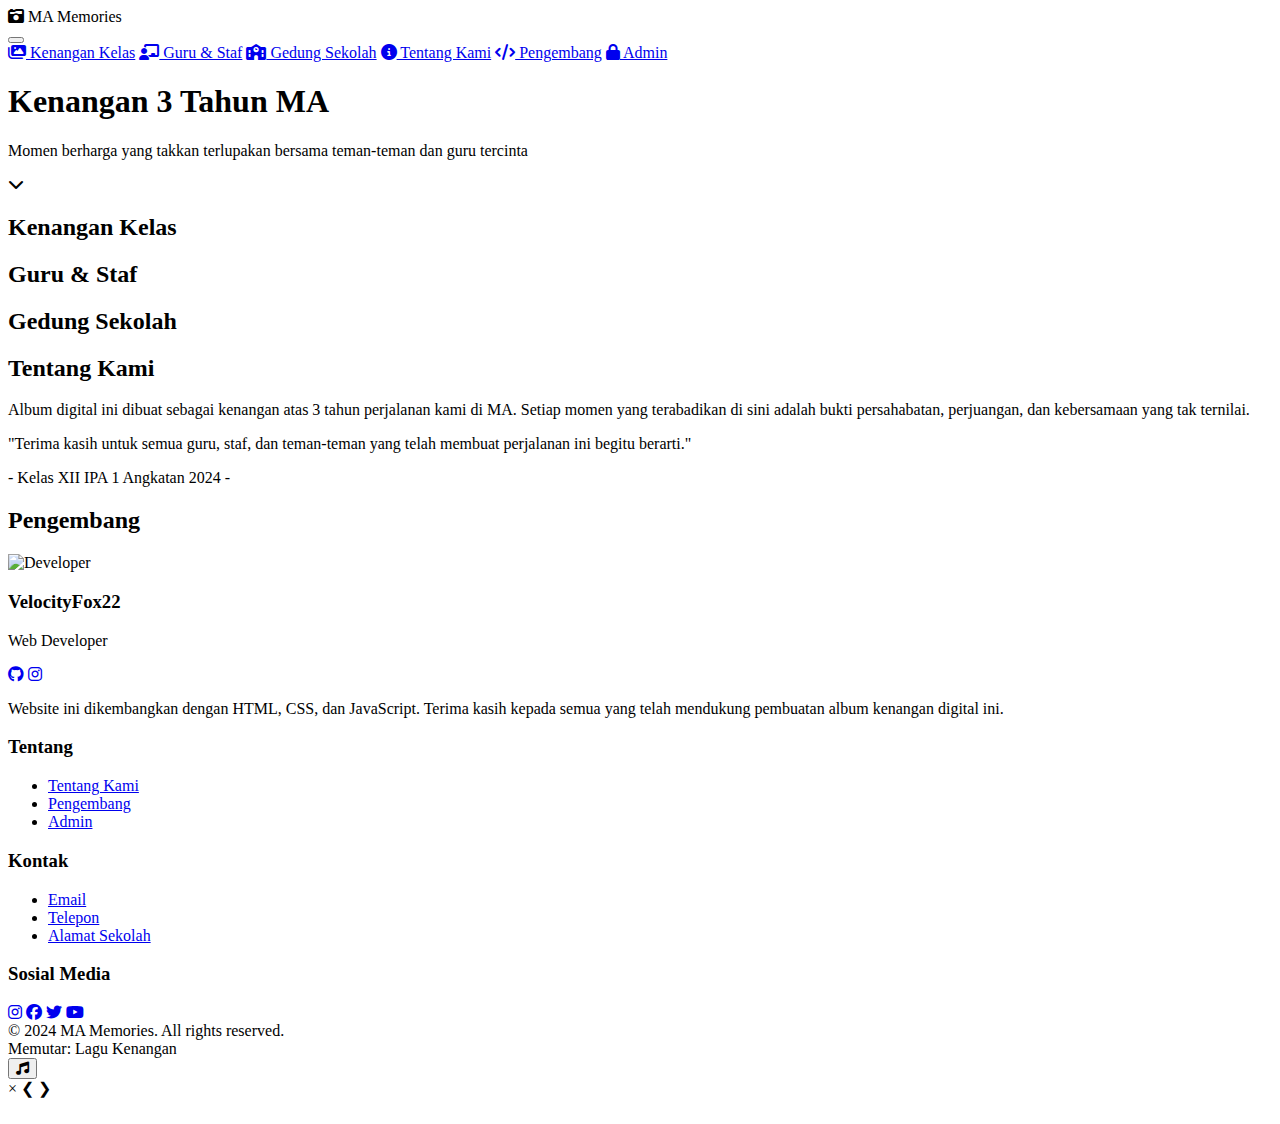
==== index.html @ eeffe9d9 "Create index.html" ====
<!DOCTYPE html>
<html lang="id">
<head>
    <meta charset="UTF-8">
    <meta name="viewport" content="width=device-width, initial-scale=1.0">
    <title>Kenangan MA 2024 | Album Digital</title>
    <link rel="stylesheet" href="css/style.css">
    <link rel="stylesheet" href="https://cdnjs.cloudflare.com/ajax/libs/font-awesome/6.4.0/css/all.min.css">
    <link href="https://fonts.googleapis.com/css2?family=Inter:wght@300;400;500;600;700&family=Noto+Serif+SC:wght@400;500;600&display=swap" rel="stylesheet">
</head>
<body>
    <!-- Navigation -->
    <nav class="navbar">
        <div class="logo">
            <i class="fas fa-camera-retro"></i>
            <span>MA Memories</span>
        </div>
        <button class="menu-btn" id="menuBtn">
            <span></span>
            <span></span>
            <span></span>
        </button>
    </nav>
    
    <div class="menu-overlay" id="menuOverlay">
        <div class="menu-links">
            <a href="#memories"><i class="fas fa-images"></i> Kenangan Kelas</a>
            <a href="#teachers"><i class="fas fa-chalkboard-teacher"></i> Guru & Staf</a>
            <a href="#building"><i class="fas fa-school"></i> Gedung Sekolah</a>
            <a href="#about"><i class="fas fa-info-circle"></i> Tentang Kami</a>
            <a href="#credits"><i class="fas fa-code"></i> Pengembang</a>
            <a href="admin.html" class="admin-link"><i class="fas fa-lock"></i> Admin</a>
        </div>
    </div>
    
    <!-- Main Content -->
    <main>
        <section class="hero">
            <h1>Kenangan 3 Tahun MA</h1>
            <p>Momen berharga yang takkan terlupakan bersama teman-teman dan guru tercinta</p>
            <div class="scroll-down">
                <i class="fas fa-chevron-down"></i>
            </div>
        </section>
        
        <!-- Memories Section -->
        <section class="section" id="memories">
            <div class="section-title">
                <h2>Kenangan Kelas</h2>
            </div>
            <div class="gallery" id="memoriesGallery">
                <!-- Images will be loaded from JavaScript -->
            </div>
        </section>
        
        <!-- Teachers Section -->
        <section class="section" id="teachers">
            <div class="section-title">
                <h2>Guru & Staf</h2>
            </div>
            <div class="teachers-grid" id="teachersGrid">
                <!-- Teachers will be loaded from JavaScript -->
            </div>
        </section>
        
        <!-- School Building Section -->
        <section class="building-section" id="building">
            <div class="section-title">
                <h2>Gedung Sekolah</h2>
            </div>
            <div class="building-gallery" id="buildingGallery">
                <!-- Buildings will be loaded from JavaScript -->
            </div>
        </section>
        
        <!-- About Section -->
        <section class="section" id="about">
            <div class="section-title">
                <h2>Tentang Kami</h2>
            </div>
            <div class="about-content">
                <p>Album digital ini dibuat sebagai kenangan atas 3 tahun perjalanan kami di MA. Setiap momen yang terabadikan di sini adalah bukti persahabatan, perjuangan, dan kebersamaan yang tak ternilai.</p>
                <p class="quote">"Terima kasih untuk semua guru, staf, dan teman-teman yang telah membuat perjalanan ini begitu berarti."</p>
                <p class="signature">- Kelas XII IPA 1 Angkatan 2024 -</p>
            </div>
        </section>
        
        <!-- Credits Section -->
        <section class="section" id="credits">
            <div class="section-title">
                <h2>Pengembang</h2>
            </div>
            <div class="credits-content">
                <div class="developer-card">
                    <img src="https://via.placeholder.com/150" alt="Developer" class="developer-img">
                    <h3>VelocityFox22</h3>
                    <p>Web Developer</p>
                    <div class="developer-links">
                        <a href="https://github.com/VelocityFox22" target="_blank"><i class="fab fa-github"></i></a>
                        <a href="#" target="_blank"><i class="fab fa-instagram"></i></a>
                    </div>
                </div>
                <p class="credits-text">Website ini dikembangkan dengan HTML, CSS, dan JavaScript. Terima kasih kepada semua yang telah mendukung pembuatan album kenangan digital ini.</p>
            </div>
        </section>
    </main>
    
    <!-- Footer -->
    <footer>
        <div class="footer-content">
            <div class="footer-column">
                <h3>Tentang</h3>
                <ul class="footer-links">
                    <li><a href="#about">Tentang Kami</a></li>
                    <li><a href="#credits">Pengembang</a></li>
                    <li><a href="admin.html">Admin</a></li>
                </ul>
            </div>
            <div class="footer-column">
                <h3>Kontak</h3>
                <ul class="footer-links">
                    <li><a href="mailto:contact@mamemories.com">Email</a></li>
                    <li><a href="tel:+628123456789">Telepon</a></li>
                    <li><a href="#">Alamat Sekolah</a></li>
                </ul>
            </div>
            <div class="footer-column">
                <h3>Sosial Media</h3>
                <div class="social-links">
                    <a href="#"><i class="fab fa-instagram"></i></a>
                    <a href="#"><i class="fab fa-facebook"></i></a>
                    <a href="#"><i class="fab fa-twitter"></i></a>
                    <a href="#"><i class="fab fa-youtube"></i></a>
                </div>
            </div>
        </div>
        <div class="copyright">
            &copy; 2024 MA Memories. All rights reserved.
        </div>
    </footer>
    
    <!-- Music Player -->
    <div class="music-player" id="musicPlayer">
        <audio id="bgMusic" loop>
            <source src="https://www.soundhelix.com/examples/mp3/SoundHelix-Song-1.mp3" type="audio/mpeg">
        </audio>
        <div class="music-info" id="musicInfo">Memutar: Lagu Kenangan</div>
        <button class="music-btn" id="musicBtn">
            <i class="fas fa-music"></i>
        </button>
    </div>
    
    <!-- Lightbox -->
    <div class="lightbox" id="lightbox">
        <span class="close-btn" onclick="closeLightbox()">&times;</span>
        <span class="nav-btn prev-btn" onclick="changeImage(-1)">&#10094;</span>
        <span class="nav-btn next-btn" onclick="changeImage(1)">&#10095;</span>
        <div class="lightbox-content">
            <img id="lightbox-image" src="" alt="">
            <div class="lightbox-caption" id="lightbox-caption"></div>
        </div>
    </div>
    
    <script src="js/main.js"></script>
</body>
          </html>
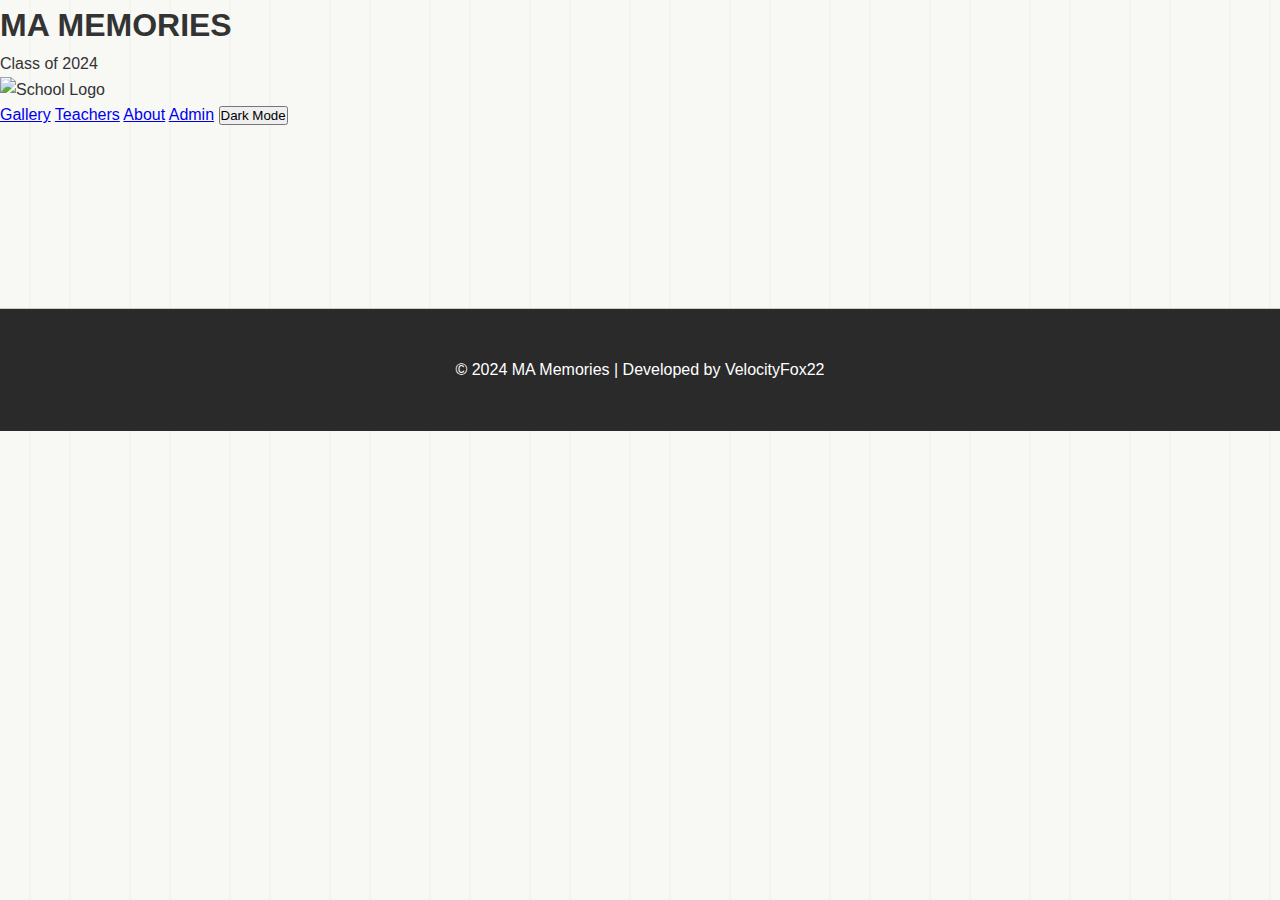
==== commit 60eb5222: "Update index.html" ====
--- a/index.html
+++ b/index.html
@@ -3,164 +3,41 @@
 <head>
     <meta charset="UTF-8">
     <meta name="viewport" content="width=device-width, initial-scale=1.0">
-    <title>Kenangan MA 2024 | Album Digital</title>
+    <title>MA Memories | 2024</title>
+    <link rel="stylesheet" href="css/vintage.css">
     <link rel="stylesheet" href="css/style.css">
-    <link rel="stylesheet" href="https://cdnjs.cloudflare.com/ajax/libs/font-awesome/6.4.0/css/all.min.css">
-    <link href="https://fonts.googleapis.com/css2?family=Inter:wght@300;400;500;600;700&family=Noto+Serif+SC:wght@400;500;600&display=swap" rel="stylesheet">
+    <link href="https://fonts.googleapis.com/css2?family=Playfair+Display:wght@400;700&family=Roboto:wght@300;400&display=swap" rel="stylesheet">
 </head>
-<body>
-    <!-- Navigation -->
-    <nav class="navbar">
-        <div class="logo">
-            <i class="fas fa-camera-retro"></i>
-            <span>MA Memories</span>
+<body class="vintage-theme">
+    <div class="old-paper-overlay"></div>
+    
+    <header class="vintage-header">
+        <div class="header-content">
+            <h1>MA MEMORIES</h1>
+            <p>Class of 2024</p>
         </div>
-        <button class="menu-btn" id="menuBtn">
-            <span></span>
-            <span></span>
-            <span></span>
-        </button>
+        <div class="vintage-logo">
+            <img src="assets/school-logo.png" alt="School Logo">
+        </div>
+    </header>
+
+    <nav class="vintage-nav">
+        <a href="#gallery">Gallery</a>
+        <a href="#teachers">Teachers</a>
+        <a href="#about">About</a>
+        <a href="admin.html" class="admin-btn">Admin</a>
+        <button id="themeToggle">Dark Mode</button>
     </nav>
-    
-    <div class="menu-overlay" id="menuOverlay">
-        <div class="menu-links">
-            <a href="#memories"><i class="fas fa-images"></i> Kenangan Kelas</a>
-            <a href="#teachers"><i class="fas fa-chalkboard-teacher"></i> Guru & Staf</a>
-            <a href="#building"><i class="fas fa-school"></i> Gedung Sekolah</a>
-            <a href="#about"><i class="fas fa-info-circle"></i> Tentang Kami</a>
-            <a href="#credits"><i class="fas fa-code"></i> Pengembang</a>
-            <a href="admin.html" class="admin-link"><i class="fas fa-lock"></i> Admin</a>
-        </div>
-    </div>
-    
-    <!-- Main Content -->
+
     <main>
-        <section class="hero">
-            <h1>Kenangan 3 Tahun MA</h1>
-            <p>Momen berharga yang takkan terlupakan bersama teman-teman dan guru tercinta</p>
-            <div class="scroll-down">
-                <i class="fas fa-chevron-down"></i>
-            </div>
-        </section>
-        
-        <!-- Memories Section -->
-        <section class="section" id="memories">
-            <div class="section-title">
-                <h2>Kenangan Kelas</h2>
-            </div>
-            <div class="gallery" id="memoriesGallery">
-                <!-- Images will be loaded from JavaScript -->
-            </div>
-        </section>
-        
-        <!-- Teachers Section -->
-        <section class="section" id="teachers">
-            <div class="section-title">
-                <h2>Guru & Staf</h2>
-            </div>
-            <div class="teachers-grid" id="teachersGrid">
-                <!-- Teachers will be loaded from JavaScript -->
-            </div>
-        </section>
-        
-        <!-- School Building Section -->
-        <section class="building-section" id="building">
-            <div class="section-title">
-                <h2>Gedung Sekolah</h2>
-            </div>
-            <div class="building-gallery" id="buildingGallery">
-                <!-- Buildings will be loaded from JavaScript -->
-            </div>
-        </section>
-        
-        <!-- About Section -->
-        <section class="section" id="about">
-            <div class="section-title">
-                <h2>Tentang Kami</h2>
-            </div>
-            <div class="about-content">
-                <p>Album digital ini dibuat sebagai kenangan atas 3 tahun perjalanan kami di MA. Setiap momen yang terabadikan di sini adalah bukti persahabatan, perjuangan, dan kebersamaan yang tak ternilai.</p>
-                <p class="quote">"Terima kasih untuk semua guru, staf, dan teman-teman yang telah membuat perjalanan ini begitu berarti."</p>
-                <p class="signature">- Kelas XII IPA 1 Angkatan 2024 -</p>
-            </div>
-        </section>
-        
-        <!-- Credits Section -->
-        <section class="section" id="credits">
-            <div class="section-title">
-                <h2>Pengembang</h2>
-            </div>
-            <div class="credits-content">
-                <div class="developer-card">
-                    <img src="https://via.placeholder.com/150" alt="Developer" class="developer-img">
-                    <h3>VelocityFox22</h3>
-                    <p>Web Developer</p>
-                    <div class="developer-links">
-                        <a href="https://github.com/VelocityFox22" target="_blank"><i class="fab fa-github"></i></a>
-                        <a href="#" target="_blank"><i class="fab fa-instagram"></i></a>
-                    </div>
-                </div>
-                <p class="credits-text">Website ini dikembangkan dengan HTML, CSS, dan JavaScript. Terima kasih kepada semua yang telah mendukung pembuatan album kenangan digital ini.</p>
-            </div>
-        </section>
+        <!-- Konten akan diisi via JS -->
     </main>
-    
-    <!-- Footer -->
-    <footer>
-        <div class="footer-content">
-            <div class="footer-column">
-                <h3>Tentang</h3>
-                <ul class="footer-links">
-                    <li><a href="#about">Tentang Kami</a></li>
-                    <li><a href="#credits">Pengembang</a></li>
-                    <li><a href="admin.html">Admin</a></li>
-                </ul>
-            </div>
-            <div class="footer-column">
-                <h3>Kontak</h3>
-                <ul class="footer-links">
-                    <li><a href="mailto:contact@mamemories.com">Email</a></li>
-                    <li><a href="tel:+628123456789">Telepon</a></li>
-                    <li><a href="#">Alamat Sekolah</a></li>
-                </ul>
-            </div>
-            <div class="footer-column">
-                <h3>Sosial Media</h3>
-                <div class="social-links">
-                    <a href="#"><i class="fab fa-instagram"></i></a>
-                    <a href="#"><i class="fab fa-facebook"></i></a>
-                    <a href="#"><i class="fab fa-twitter"></i></a>
-                    <a href="#"><i class="fab fa-youtube"></i></a>
-                </div>
-            </div>
-        </div>
-        <div class="copyright">
-            &copy; 2024 MA Memories. All rights reserved.
-        </div>
+
+    <footer class="vintage-footer">
+        <p>© 2024 MA Memories | Developed by VelocityFox22</p>
     </footer>
-    
-    <!-- Music Player -->
-    <div class="music-player" id="musicPlayer">
-        <audio id="bgMusic" loop>
-            <source src="https://www.soundhelix.com/examples/mp3/SoundHelix-Song-1.mp3" type="audio/mpeg">
-        </audio>
-        <div class="music-info" id="musicInfo">Memutar: Lagu Kenangan</div>
-        <button class="music-btn" id="musicBtn">
-            <i class="fas fa-music"></i>
-        </button>
-    </div>
-    
-    <!-- Lightbox -->
-    <div class="lightbox" id="lightbox">
-        <span class="close-btn" onclick="closeLightbox()">&times;</span>
-        <span class="nav-btn prev-btn" onclick="changeImage(-1)">&#10094;</span>
-        <span class="nav-btn next-btn" onclick="changeImage(1)">&#10095;</span>
-        <div class="lightbox-content">
-            <img id="lightbox-image" src="" alt="">
-            <div class="lightbox-caption" id="lightbox-caption"></div>
-        </div>
-    </div>
-    
+
+    <script src="js/vintage.js"></script>
     <script src="js/main.js"></script>
 </body>
-          </html>
+</html>--- a/css/style.css
+++ b/css/style.css
@@ -0,0 +1,1043 @@
+:root {
+    --primary: #4a6b3a;
+    --secondary: #3a5230;
+    --accent: #6b8e23;
+    --light: #f8f8f5;
+    --dark: #2a2a2a;
+    --text: #333;
+    --text-light: #666;
+    --bg-transparent: rgba(255, 255, 255, 0.9);
+    --bamboo-light: #e8e8d8;
+    --bamboo-dark: #d0d0b8;
+}
+
+* {
+    margin: 0;
+    padding: 0;
+    box-sizing: border-box;
+    font-family: 'Inter', -apple-system, BlinkMacSystemFont, sans-serif;
+}
+
+body {
+    background-color: var(--light);
+    color: var(--text);
+    line-height: 1.6;
+    overflow-x: hidden;
+    scroll-behavior: smooth;
+    background-image: url('data:image/svg+xml;utf8,<svg width="100" height="100" viewBox="0 0 100 100" xmlns="http://www.w3.org/2000/svg"><path d="M30,0 L30,100 M70,0 L70,100" stroke="%23d0d0b8" stroke-width="1" opacity="0.2"/></svg>');
+    background-size: 100px 100px;
+}
+
+/* Navigation */
+.navbar {
+    position: fixed;
+    top: 0;
+    left: 0;
+    right: 0;
+    background: var(--bg-transparent);
+    backdrop-filter: blur(10px);
+    -webkit-backdrop-filter: blur(10px);
+    padding: 1rem 2rem;
+    display: flex;
+    justify-content: space-between;
+    align-items: center;
+    z-index: 1000;
+    box-shadow: 0 2px 15px rgba(0,0,0,0.1);
+    border-bottom: 1px solid var(--bamboo-dark);
+}
+
+.logo {
+    font-weight: 700;
+    font-size: 1.5rem;
+    color: var(--primary);
+    display: flex;
+    align-items: center;
+    gap: 0.5rem;
+}
+
+.logo i {
+    font-size: 1.8rem;
+}
+
+.menu-btn {
+    background: none;
+    border: none;
+    font-size: 1.5rem;
+    color: var(--text);
+    cursor: pointer;
+    display: flex;
+    flex-direction: column;
+    gap: 0.3rem;
+    padding: 0.5rem;
+}
+
+.menu-btn span {
+    display: block;
+    width: 25px;
+    height: 2px;
+    background-color: var(--text);
+    transition: all 0.3s ease;
+}
+
+.menu-btn.active span:nth-child(1) {
+    transform: rotate(45deg) translate(5px, 5px);
+}
+
+.menu-btn.active span:nth-child(2) {
+    opacity: 0;
+}
+
+.menu-btn.active span:nth-child(3) {
+    transform: rotate(-45deg) translate(5px, -5px);
+}
+
+.menu-overlay {
+    position: fixed;
+    top: 0;
+    left: 0;
+    right: 0;
+    bottom: 0;
+    background: rgba(0,0,0,0.8);
+    backdrop-filter: blur(5px);
+    z-index: 999;
+    display: flex;
+    flex-direction: column;
+    justify-content: center;
+    align-items: center;
+    opacity: 0;
+    pointer-events: none;
+    transition: opacity 0.3s ease;
+}
+
+.menu-overlay.active {
+    opacity: 1;
+    pointer-events: all;
+}
+
+.menu-links {
+    display: flex;
+    flex-direction: column;
+    gap: 2rem;
+    text-align: center;
+}
+
+.menu-links a {
+    color: white;
+    font-size: 1.8rem;
+    font-weight: 500;
+    text-decoration: none;
+    transition: color 0.3s ease;
+    padding: 0.5rem 2rem;
+    border-radius: 50px;
+    transition: all 0.3s ease;
+}
+
+.menu-links a:hover {
+    color: var(--primary);
+    background: rgba(255,255,255,0.1);
+}
+
+.menu-links a i {
+    margin-right: 1rem;
+}
+
+.admin-link {
+    color: #ff9800 !important;
+    font-weight: 600 !important;
+}
+
+/* Main Content */
+main {
+    margin-top: 80px;
+    padding-bottom: 100px;
+}
+
+.hero {
+    height: 60vh;
+    display: flex;
+    flex-direction: column;
+    justify-content: center;
+    align-items: center;
+    text-align: center;
+    padding: 0 2rem;
+    background: linear-gradient(135deg, var(--primary), var(--secondary));
+    color: white;
+    position: relative;
+    overflow: hidden;
+    border-bottom: 1px solid var(--bamboo-dark);
+}
+
+.hero::before {
+    content: "";
+    position: absolute;
+    top: 0;
+    left: 0;
+    right: 0;
+    bottom: 0;
+    background: url('https://images.unsplash.com/photo-1588072432836-e10032774350?ixlib=rb-1.2.1&auto=format&fit=crop&w=1350&q=80') center/cover;
+    opacity: 0.2;
+}
+
+.hero h1 {
+    font-size: 3rem;
+    margin-bottom: 1.5rem;
+    position: relative;
+    z-index: 1;
+    font-family: 'Noto Serif SC', serif;
+    text-shadow: 2px 2px 4px rgba(0,0,0,0.3);
+}
+
+.hero p {
+    font-size: 1.2rem;
+    max-width: 800px;
+    margin: 0 auto 2rem;
+    position: relative;
+    z-index: 1;
+    opacity: 0.9;
+}
+
+.scroll-down {
+    position: absolute;
+    bottom: 30px;
+    left: 50%;
+    transform: translateX(-50%);
+    color: white;
+    font-size: 2rem;
+    animation: bounce 2s infinite;
+    z-index: 1;
+}
+
+@keyframes bounce {
+    0%, 20%, 50%, 80%, 100% { transform: translateY(0) translateX(-50%); }
+    40% { transform: translateY(-20px) translateX(-50%); }
+    60% { transform: translateY(-10px) translateX(-50%); }
+}
+
+/* Sections */
+.section {
+    padding: 5rem 2rem;
+    max-width: 1200px;
+    margin: 0 auto;
+}
+
+.section-title {
+    text-align: center;
+    margin-bottom: 3rem;
+    position: relative;
+}
+
+.section-title h2 {
+    font-size: 2.5rem;
+    color: var(--primary);
+    display: inline-block;
+    font-family: 'Noto Serif SC', serif;
+}
+
+.section-title h2::after {
+    content: "";
+    display: block;
+    width: 80px;
+    height: 4px;
+    background: var(--accent);
+    margin: 1rem auto 0;
+    border-radius: 2px;
+}
+
+/* Gallery */
+.gallery {
+    display: grid;
+    grid-template-columns: repeat(auto-fill, minmax(300px, 1fr));
+    gap: 25px;
+    margin-bottom: 3rem;
+}
+
+.gallery-item {
+    position: relative;
+    overflow: hidden;
+    border-radius: 15px;
+    box-shadow: 0 10px 20px rgba(0,0,0,0.1);
+    transition: all 0.3s ease;
+    aspect-ratio: 1/1;
+    border: 1px solid var(--bamboo-dark);
+}
+
+.gallery-item:hover {
+    transform: translateY(-5px);
+    box-shadow: 0 15px 30px rgba(0,0,0,0.2);
+}
+
+.gallery-item img {
+    width: 100%;
+    height: 100%;
+    object-fit: cover;
+    transition: transform 0.5s ease;
+}
+
+.gallery-item:hover img {
+    transform: scale(1.05);
+}
+
+.gallery-item .caption {
+    position: absolute;
+    bottom: 0;
+    left: 0;
+    right: 0;
+    background: linear-gradient(to top, rgba(0,0,0,0.8), transparent);
+    color: white;
+    padding: 1.5rem;
+    transform: translateY(100%);
+    transition: transform 0.3s ease-out;
+}
+
+.gallery-item:hover .caption {
+    transform: translateY(0);
+}
+
+/* Teachers Section */
+.teachers-grid {
+    display: grid;
+    grid-template-columns: repeat(auto-fill, minmax(250px, 1fr));
+    gap: 30px;
+}
+
+.teacher-card {
+    background: white;
+    border-radius: 15px;
+    overflow: hidden;
+    box-shadow: 0 5px 15px rgba(0,0,0,0.1);
+    transition: all 0.3s ease;
+    text-align: center;
+    border: 1px solid var(--bamboo-dark);
+}
+
+.teacher-card:hover {
+    transform: translateY(-10px);
+    box-shadow: 0 15px 30px rgba(0,0,0,0.2);
+}
+
+.teacher-img {
+    height: 200px;
+    overflow: hidden;
+}
+
+.teacher-img img {
+    width: 100%;
+    height: 100%;
+    object-fit: cover;
+    transition: transform 0.5s ease;
+}
+
+.teacher-card:hover .teacher-img img {
+    transform: scale(1.1);
+}
+
+.teacher-info {
+    padding: 1.5rem;
+}
+
+.teacher-info h3 {
+    margin-bottom: 0.5rem;
+    color: var(--primary);
+}
+
+.teacher-info p {
+    color: var(--text-light);
+    font-size: 0.9rem;
+}
+
+/* School Building */
+.building-section {
+    background: linear-gradient(135deg, var(--primary), var(--secondary));
+    color: white;
+    padding: 5rem 2rem;
+    position: relative;
+    overflow: hidden;
+    border-top: 1px solid var(--bamboo-dark);
+    border-bottom: 1px solid var(--bamboo-dark);
+}
+
+.building-section::before {
+    content: "";
+    position: absolute;
+    top: 0;
+    left: 0;
+    right: 0;
+    bottom: 0;
+    background: url('https://images.unsplash.com/photo-1588072432836-e10032774350?ixlib=rb-1.2.1&auto=format&fit=crop&w=1350&q=80') center/cover;
+    opacity: 0.2;
+}
+
+.building-section .section-title h2 {
+    color: white;
+}
+
+.building-section .section-title h2::after {
+    background: white;
+}
+
+.building-gallery {
+    display: grid;
+    grid-template-columns: repeat(auto-fill, minmax(350px, 1fr));
+    gap: 30px;
+}
+
+.building-card {
+    background: rgba(255,255,255,0.1);
+    backdrop-filter: blur(10px);
+    -webkit-backdrop-filter: blur(10px);
+    border-radius: 15px;
+    overflow: hidden;
+    box-shadow: 0 10px 30px rgba(0,0,0,0.2);
+    transition: all 0.3s ease;
+    border: 1px solid rgba(255,255,255,0.2);
+}
+
+.building-card:hover {
+    transform: translateY(-5px);
+    box-shadow: 0 15px 40px rgba(0,0,0,0.3);
+}
+
+.building-img {
+    height: 250px;
+    overflow: hidden;
+}
+
+.building-img img {
+    width: 100%;
+    height: 100%;
+    object-fit: cover;
+    transition: transform 0.5s ease;
+}
+
+.building-card:hover .building-img img {
+    transform: scale(1.05);
+}
+
+.building-info {
+    padding: 1.5rem;
+}
+
+.building-info h3 {
+    margin-bottom: 0.5rem;
+}
+
+/* About Section */
+.about-content {
+    max-width: 800px;
+    margin: 0 auto;
+    text-align: center;
+}
+
+.about-content p {
+    margin-bottom: 2rem;
+    line-height: 1.8;
+}
+
+.quote {
+    font-style: italic;
+    color: var(--primary);
+    font-weight: 500;
+    font-size: 1.2rem;
+    margin: 2rem 0;
+    position: relative;
+}
+
+.quote::before, .quote::after {
+    content: '"';
+    font-size: 1.5rem;
+    color: var(--accent);
+}
+
+.signature {
+    margin-top: 3rem;
+    font-weight: 500;
+    font-style: italic;
+}
+
+/* Credits Section */
+.credits-content {
+    max-width: 800px;
+    margin: 0 auto;
+    text-align: center;
+}
+
+.developer-card {
+    background: white;
+    padding: 2rem;
+    border-radius: 15px;
+    box-shadow: 0 5px 15px rgba(0,0,0,0.1);
+    margin: 2rem auto;
+    max-width: 300px;
+    border: 1px solid var(--bamboo-dark);
+}
+
+.developer-img {
+    width: 150px;
+    height: 150px;
+    border-radius: 50%;
+    object-fit: cover;
+    margin: 0 auto 1rem;
+    display: block;
+    border: 5px solid var(--bamboo-light);
+}
+
+.developer-links {
+    display: flex;
+    justify-content: center;
+    gap: 1rem;
+    margin-top: 1rem;
+}
+
+.developer-links a {
+    color: var(--primary);
+    font-size: 1.5rem;
+    transition: color 0.3s ease;
+}
+
+.developer-links a:hover {
+    color: var(--accent);
+}
+
+.credits-text {
+    margin-top: 2rem;
+    line-height: 1.8;
+}
+
+/* Footer */
+footer {
+    background: var(--dark);
+    color: white;
+    padding: 3rem 2rem;
+    text-align: center;
+    border-top: 1px solid var(--bamboo-dark);
+}
+
+.footer-content {
+    max-width: 1200px;
+    margin: 0 auto;
+    display: grid;
+    grid-template-columns: repeat(auto-fit, minmax(250px, 1fr));
+    gap: 2rem;
+    text-align: left;
+}
+
+.footer-column h3 {
+    margin-bottom: 1.5rem;
+    color: var(--primary);
+    font-family: 'Noto Serif SC', serif;
+}
+
+.footer-links {
+    list-style: none;
+}
+
+.footer-links li {
+    margin-bottom: 0.8rem;
+}
+
+.footer-links a {
+    color: var(--text-light);
+    text-decoration: none;
+    transition: color 0.3s ease;
+}
+
+.footer-links a:hover {
+    color: white;
+}
+
+.social-links {
+    display: flex;
+    gap: 1rem;
+    margin-top: 1.5rem;
+}
+
+.social-links a {
+    color: white;
+    font-size: 1.5rem;
+    transition: color 0.3s ease;
+}
+
+.social-links a:hover {
+    color: var(--primary);
+}
+
+.copyright {
+    margin-top: 3rem;
+    padding-top: 2rem;
+    border-top: 1px solid rgba(255,255,255,0.1);
+    color: var(--text-light);
+    font-size: 0.9rem;
+}
+
+/* Music Player */
+.music-player {
+    position: fixed;
+    bottom: 30px;
+    right: 30px;
+    z-index: 1000;
+    display: flex;
+    align-items: center;
+    gap: 15px;
+}
+
+.music-btn {
+    width: 50px;
+    height: 50px;
+    border-radius: 50%;
+    background: var(--primary);
+    color: white;
+    display: flex;
+    justify-content: center;
+    align-items: center;
+    cursor: pointer;
+    box-shadow: 0 5px 15px rgba(74, 107, 58, 0.4);
+    transition: all 0.3s ease;
+    border: none;
+    outline: none;
+}
+
+.music-btn:hover {
+    transform: scale(1.1);
+    box-shadow: 0 8px 20px rgba(74, 107, 58, 0.6);
+}
+
+.music-btn i {
+    font-size: 1.2rem;
+}
+
+.music-info {
+    background: rgba(255,255,255,0.9);
+    backdrop-filter: blur(10px);
+    -webkit-backdrop-filter: blur(10px);
+    padding: 0.8rem 1.5rem;
+    border-radius: 50px;
+    font-size: 0.9rem;
+    font-weight: 500;
+    box-shadow: 0 5px 15px rgba(0,0,0,0.1);
+    opacity: 0;
+    transform: translateX(20px);
+    transition: all 0.3s ease;
+    white-space: nowrap;
+    pointer-events: none;
+    border: 1px solid var(--bamboo-dark);
+}
+
+.music-player.playing .music-info {
+    opacity: 1;
+    transform: translateX(0);
+}
+
+audio {
+    display: none;
+}
+
+/* Lightbox */
+.lightbox {
+    display: none;
+    position: fixed;
+    top: 0;
+    left: 0;
+    width: 100%;
+    height: 100%;
+    background-color: rgba(0,0,0,0.95);
+    z-index: 1000;
+    justify-content: center;
+    align-items: center;
+}
+
+.lightbox-content {
+    max-width: 90%;
+    max-height: 90%;
+    text-align: center;
+}
+
+.lightbox-content img {
+    max-width: 100%;
+    max-height: 80vh;
+    border-radius: 10px;
+    box-shadow: 0 0 30px rgba(0,0,0,0.5);
+}
+
+.lightbox-caption {
+    color: white;
+    text-align: center;
+    margin-top: 1.5rem;
+    font-size: 1.2rem;
+    max-width: 800px;
+    margin-left: auto;
+    margin-right: auto;
+}
+
+.close-btn {
+    position: absolute;
+    top: 30px;
+    right: 30px;
+    color: white;
+    font-size: 2.5rem;
+    cursor: pointer;
+    transition: all 0.3s ease;
+}
+
+.close-btn:hover {
+    color: var(--primary);
+    transform: rotate(90deg);
+}
+
+.nav-btn {
+    position: absolute;
+    top: 50%;
+    transform: translateY(-50%);
+    color: white;
+    font-size: 2.5rem;
+    cursor: pointer;
+    transition: all 0.3s ease;
+    background: rgba(255,255,255,0.2);
+    width: 60px;
+    height: 60px;
+    display: flex;
+    justify-content: center;
+    align-items: center;
+    border-radius: 50%;
+}
+
+.prev-btn {
+    left: 30px;
+}
+
+.next-btn {
+    right: 30px;
+}
+
+.nav-btn:hover {
+    background: rgba(255,255,255,0.3);
+    color: var(--primary);
+}
+
+/* Admin Styles */
+.admin-container {
+    min-height: 100vh;
+    display: flex;
+    justify-content: center;
+    align-items: center;
+    padding: 2rem;
+    background-color: var(--light);
+    background-image: url('data:image/svg+xml;utf8,<svg width="100" height="100" viewBox="0 0 100 100" xmlns="http://www.w3.org/2000/svg"><path d="M30,0 L30,100 M70,0 L70,100" stroke="%23d0d0b8" stroke-width="1" opacity="0.2"/></svg>');
+    background-size: 100px 100px;
+}
+
+.admin-login, .admin-panel {
+    background: var(--bg-transparent);
+    backdrop-filter: blur(10px);
+    -webkit-backdrop-filter: blur(10px);
+    padding: 3rem;
+    border-radius: 15px;
+    box-shadow: 0 10px 30px rgba(0,0,0,0.1);
+    width: 100%;
+    max-width: 600px;
+    border: 1px solid var(--bamboo-dark);
+}
+
+.admin-login h2, .admin-panel h2 {
+    text-align: center;
+    margin-bottom: 2rem;
+    color: var(--primary);
+    font-family: 'Noto Serif SC', serif;
+}
+
+.form-group {
+    margin-bottom: 1.5rem;
+}
+
+.form-group label {
+    display: block;
+    margin-bottom: 0.5rem;
+    font-weight: 500;
+    color: var(--text);
+}
+
+.form-group input, .form-group select, .form-group textarea {
+    width: 100%;
+    padding: 0.8rem 1rem;
+    border: 1px solid var(--bamboo-dark);
+    border-radius: 8px;
+    font-size: 1rem;
+    transition: all 0.3s ease;
+    background-color: rgba(255,255,255,0.8);
+}
+
+.form-group input:focus, .form-group select:focus, .form-group textarea:focus {
+    outline: none;
+    border-color: var(--primary);
+    box-shadow: 0 0 0 3px rgba(74, 107, 58, 0.2);
+}
+
+.btn-login, .btn-upload {
+    width: 100%;
+    padding: 1rem;
+    background-color: var(--primary);
+    color: white;
+    border: none;
+    border-radius: 8px;
+    font-size: 1rem;
+    font-weight: 600;
+    cursor: pointer;
+    transition: all 0.3s ease;
+}
+
+.btn-login:hover, .btn-upload:hover {
+    background-color: var(--secondary);
+    transform: translateY(-2px);
+}
+
+.admin-tabs {
+    display: flex;
+    margin-bottom: 2rem;
+    border-bottom: 1px solid var(--bamboo-dark);
+}
+
+.tab-btn {
+    padding: 0.8rem 1.5rem;
+    background: none;
+    border: none;
+    border-bottom: 3px solid transparent;
+    font-weight: 600;
+    color: var(--text-light);
+    cursor: pointer;
+    transition: all 0.3s ease;
+}
+
+.tab-btn.active {
+    color: var(--primary);
+    border-bottom-color: var(--primary);
+}
+
+.tab-content {
+    display: none;
+}
+
+.tab-content.active {
+    display: block;
+}
+
+.search-box {
+    display: flex;
+    margin-bottom: 1.5rem;
+}
+
+.search-box input {
+    flex: 1;
+    padding: 0.8rem 1rem;
+    border: 1px solid var(--bamboo-dark);
+    border-radius: 8px 0 0 8px;
+    font-size: 1rem;
+}
+
+.search-box button {
+    padding: 0 1.5rem;
+    background-color: var(--primary);
+    color: white;
+    border: none;
+    border-radius: 0 8px 8px 0;
+    cursor: pointer;
+    transition: all 0.3s ease;
+}
+
+.search-box button:hover {
+    background-color: var(--secondary);
+}
+
+.content-items {
+    display: grid;
+    grid-template-columns: repeat(auto-fill, minmax(200px, 1fr));
+    gap: 1.5rem;
+}
+
+.content-item {
+    background: white;
+    border-radius: 8px;
+    overflow: hidden;
+    box-shadow: 0 3px 10px rgba(0,0,0,0.1);
+    transition: all 0.3s ease;
+    border: 1px solid var(--bamboo-dark);
+}
+
+.content-item:hover {
+    transform: translateY(-3px);
+    box-shadow: 0 5px 15px rgba(0,0,0,0.2);
+}
+
+.content-item-img {
+    height: 120px;
+    overflow: hidden;
+}
+
+.content-item-img img {
+    width: 100%;
+    height: 100%;
+    object-fit: cover;
+}
+
+.content-item-info {
+    padding: 1rem;
+}
+
+.content-item-info h4 {
+    margin-bottom: 0.5rem;
+    color: var(--primary);
+    font-size: 1rem;
+}
+
+.content-item-info p {
+    color: var(--text-light);
+    font-size: 0.8rem;
+    margin-bottom: 0.5rem;
+}
+
+.content-item-actions {
+    display: flex;
+    justify-content: space-between;
+    margin-top: 0.5rem;
+}
+
+.content-item-actions button {
+    padding: 0.3rem 0.6rem;
+    border: none;
+    border-radius: 4px;
+    font-size: 0.8rem;
+    cursor: pointer;
+    transition: all 0.3s ease;
+}
+
+.edit-btn {
+    background-color: #ffc107;
+    color: #333;
+}
+
+.edit-btn:hover {
+    background-color: #e0a800;
+}
+
+.delete-btn {
+    background-color: #dc3545;
+    color: white;
+}
+
+.delete-btn:hover {
+    background-color: #c82333;
+}
+
+.btn-logout {
+    display: block;
+    margin-top: 2rem;
+    padding: 0.8rem;
+    width: 100%;
+    background-color: #dc3545;
+    color: white;
+    border: none;
+    border-radius: 8px;
+    font-size: 1rem;
+    font-weight: 600;
+    cursor: pointer;
+    transition: all 0.3s ease;
+}
+
+.btn-logout:hover {
+    background-color: #c82333;
+    transform: translateY(-2px);
+}
+
+/* Responsive */
+@media (max-width: 768px) {
+    .hero h1 {
+        font-size: 2.2rem;
+    }
+    
+    .section {
+        padding: 3rem 1.5rem;
+    }
+    
+    .section-title h2 {
+        font-size: 2rem;
+    }
+    
+    .gallery {
+        grid-template-columns: repeat(auto-fill, minmax(250px, 1fr));
+        gap: 15px;
+    }
+    
+    .teachers-grid, .building-gallery {
+        grid-template-columns: 1fr;
+    }
+    
+    .nav-btn, .close-btn {
+        font-size: 2rem;
+    }
+    
+    .prev-btn {
+        left: 15px;
+    }
+    
+    .next-btn {
+        right: 15px;
+    }
+    
+    .close-btn {
+        top: 20px;
+        right: 20px;
+    }
+    
+    .music-player {
+        bottom: 20px;
+        right: 20px;
+    }
+    
+    .music-btn {
+        width: 45px;
+        height: 45px;
+    }
+    
+    .admin-login, .admin-panel {
+        padding: 2rem 1.5rem;
+    }
+    
+    .content-items {
+        grid-template-columns: 1fr;
+    }
+}
+
+@media (max-width: 480px) {
+    .navbar {
+        padding: 1rem;
+    }
+    
+    .logo span {
+        font-size: 1.2rem;
+    }
+    
+    .hero h1 {
+        font-size: 1.8rem;
+    }
+    
+    .hero p {
+        font-size: 1rem;
+    }
+    
+    .section-title h2 {
+        font-size: 1.8rem;
+    }
+    
+    .admin-tabs {
+        flex-direction: column;
+    }
+    
+    .tab-btn {
+        border-bottom: none;
+        border-left: 3px solid transparent;
+        text-align: left;
+    }
+    
+    .tab-btn.active {
+        border-bottom: none;
+        border-left-color: var(--primary);
+    }
+}
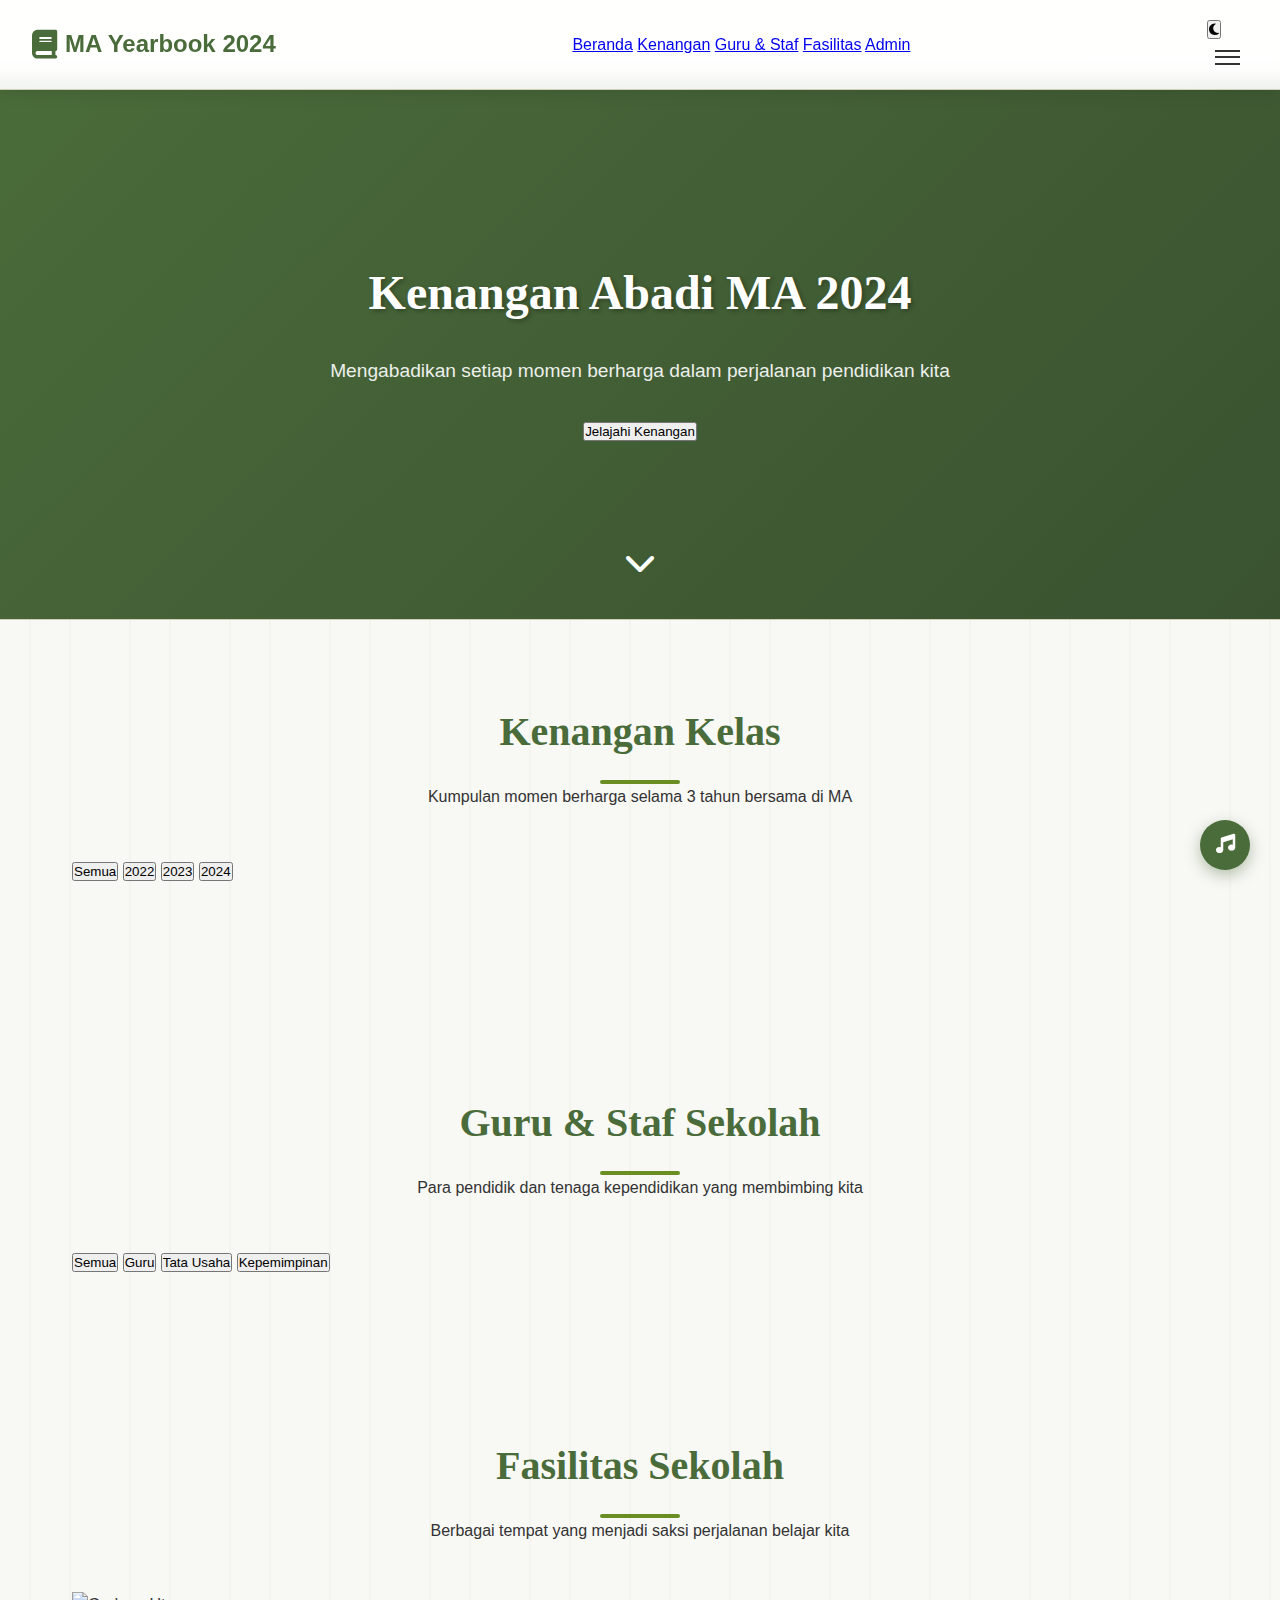
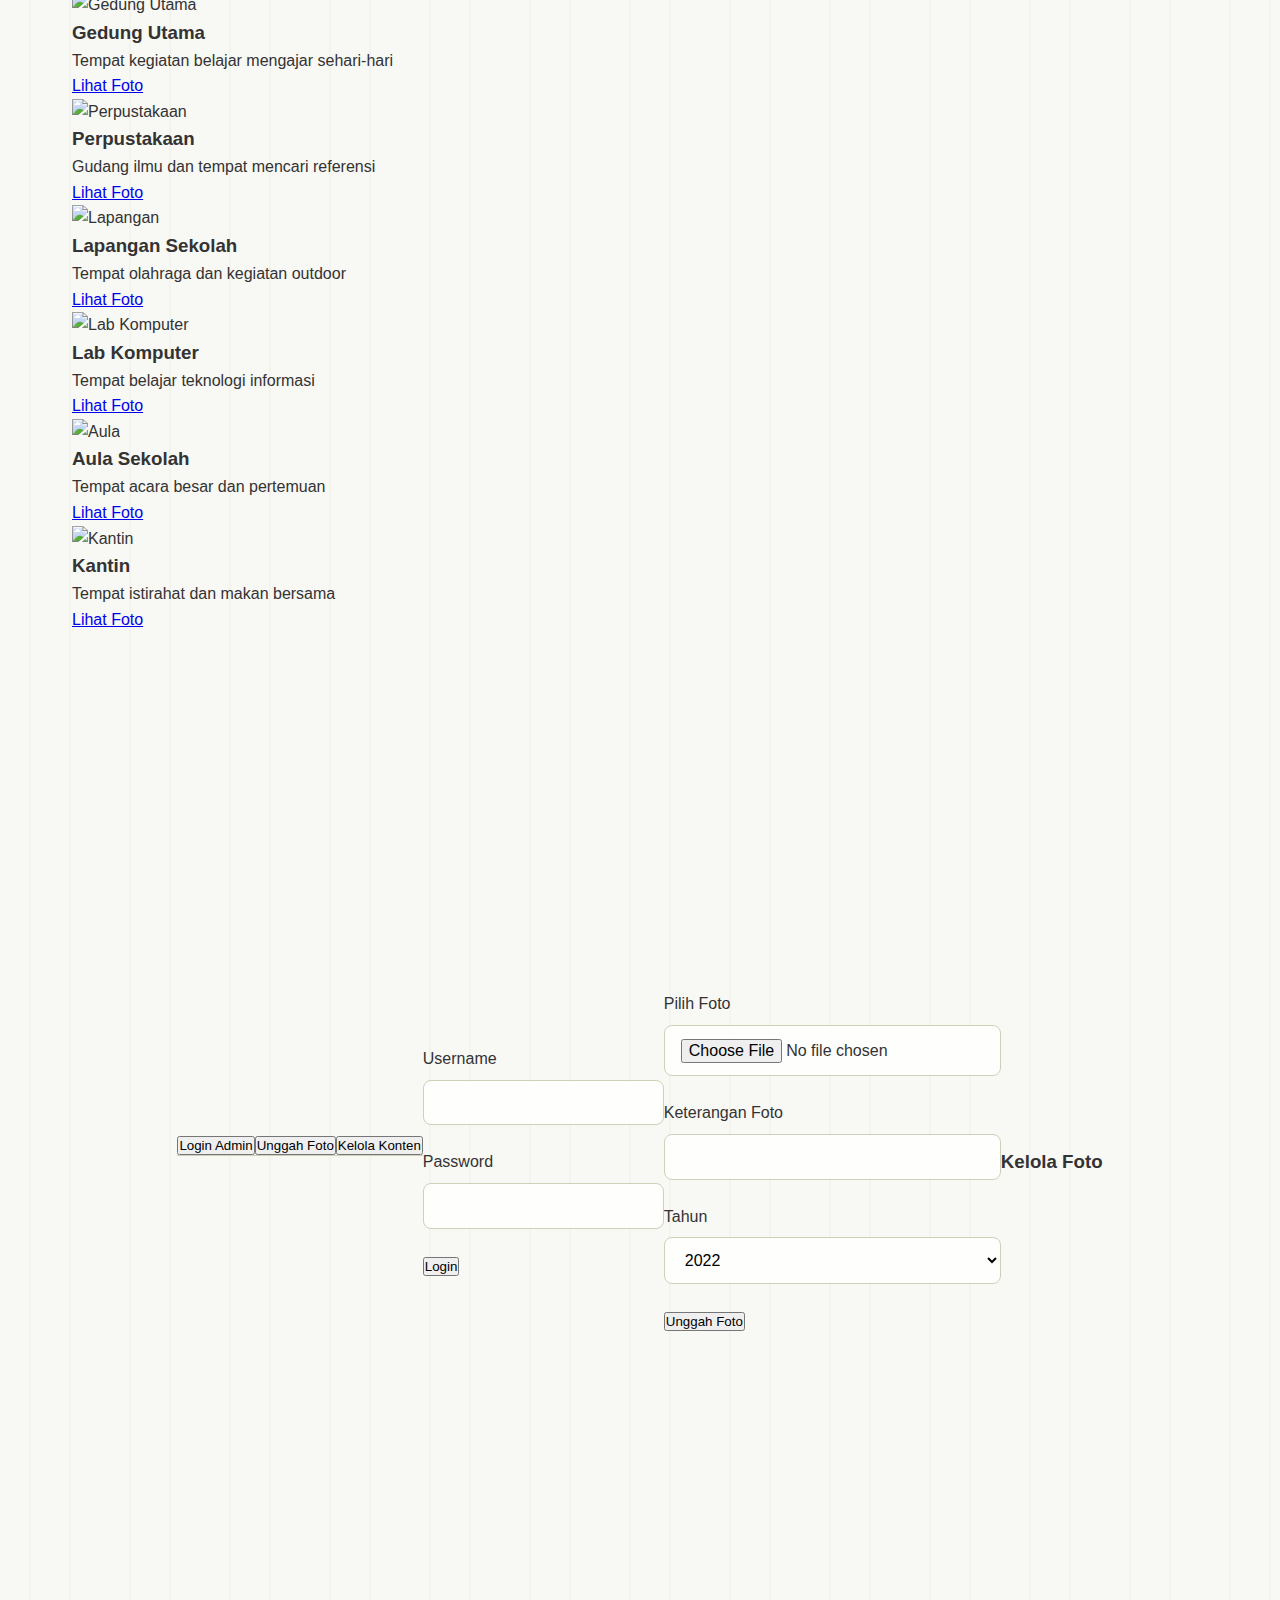
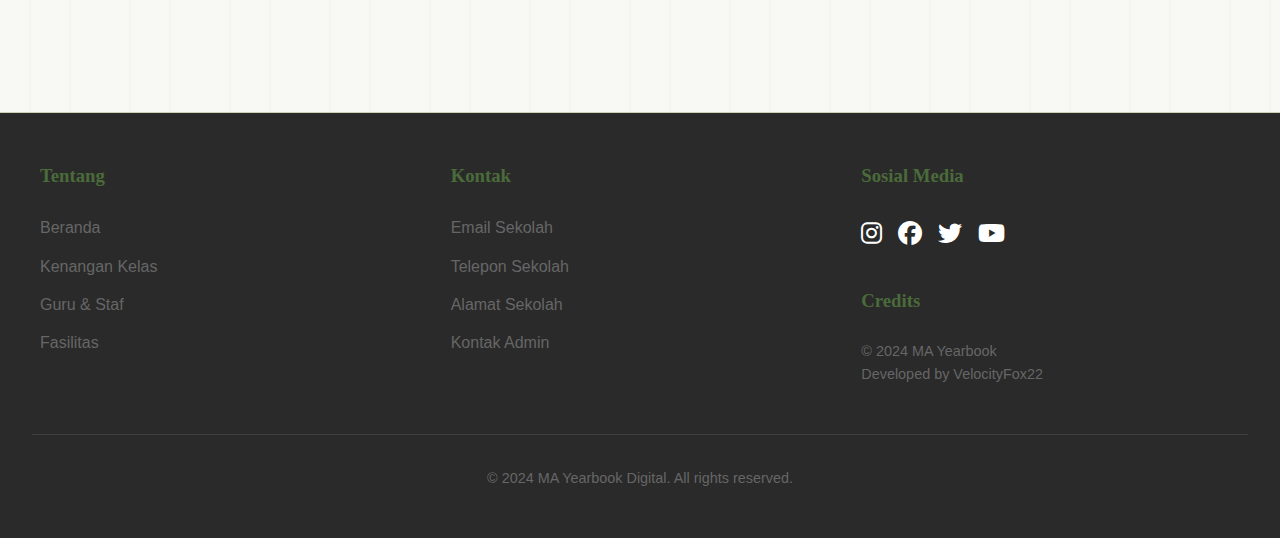
==== commit 5ca5877a: "Update index.html" ====
--- a/index.html
+++ b/index.html
@@ -3,41 +3,309 @@
 <head>
     <meta charset="UTF-8">
     <meta name="viewport" content="width=device-width, initial-scale=1.0">
-    <title>MA Memories | 2024</title>
-    <link rel="stylesheet" href="css/vintage.css">
+    <title>Kenangan MAMKET 2024 | Album Digital Eksklusif</title>
+    <link rel="stylesheet" href="https://cdnjs.cloudflare.com/ajax/libs/font-awesome/6.4.0/css/all.min.css">
+    <link href="https://fonts.googleapis.com/css2?family=Playfair+Display:wght@400;500;600;700&family=Poppins:wght@300;400;500;600&display=swap" rel="stylesheet">
     <link rel="stylesheet" href="css/style.css">
-    <link href="https://fonts.googleapis.com/css2?family=Playfair+Display:wght@400;700&family=Roboto:wght@300;400&display=swap" rel="stylesheet">
 </head>
-<body class="vintage-theme">
-    <div class="old-paper-overlay"></div>
-    
-    <header class="vintage-header">
-        <div class="header-content">
-            <h1>MA MEMORIES</h1>
-            <p>Class of 2024</p>
-        </div>
-        <div class="vintage-logo">
-            <img src="assets/school-logo.png" alt="School Logo">
-        </div>
-    </header>
-
-    <nav class="vintage-nav">
-        <a href="#gallery">Gallery</a>
-        <a href="#teachers">Teachers</a>
-        <a href="#about">About</a>
-        <a href="admin.html" class="admin-btn">Admin</a>
-        <button id="themeToggle">Dark Mode</button>
+<body>
+    <!-- Navigation -->
+    <nav class="navbar">
+        <div class="logo">
+            <i class="fas fa-book"></i>
+            <span>MA Yearbook 2024</span>
+        </div>
+        
+        <div class="nav-links">
+            <a href="#home">Beranda</a>
+            <a href="#memories">Kenangan</a>
+            <a href="#staff">Guru & Staf</a>
+            <a href="#facilities">Fasilitas</a>
+            <a href="#admin">Admin</a>
+        </div>
+        
+        <div class="nav-actions">
+            <button class="theme-toggle" id="themeToggle">
+                <i class="fas fa-moon"></i>
+            </button>
+            <button class="menu-btn" id="menuBtn">
+                <span></span>
+                <span></span>
+                <span></span>
+            </button>
+        </div>
     </nav>
-
+    
+    <div class="menu-overlay" id="menuOverlay">
+        <div class="menu-links">
+            <a href="#home"><i class="fas fa-home"></i> Beranda</a>
+            <a href="#memories"><i class="fas fa-images"></i> Kenangan</a>
+            <a href="#staff"><i class="fas fa-chalkboard-teacher"></i> Guru & Staf</a>
+            <a href="#facilities"><i class="fas fa-school"></i> Fasilitas</a>
+            <a href="#admin"><i class="fas fa-lock"></i> Admin</a>
+        </div>
+    </div>
+    
+    <!-- Main Content -->
     <main>
-        <!-- Konten akan diisi via JS -->
+        <!-- Hero Section -->
+        <section class="hero" id="home">
+            <div class="parallax-bg"></div>
+            <div class="hero-content">
+                <h1>Kenangan Abadi MA 2024</h1>
+                <p>Mengabadikan setiap momen berharga dalam perjalanan pendidikan kita</p>
+                <button class="hero-btn" onclick="document.querySelector('#memories').scrollIntoView({ behavior: 'smooth' })">
+                    Jelajahi Kenangan
+                </button>
+            </div>
+            <div class="scroll-down">
+                <i class="fas fa-chevron-down"></i>
+            </div>
+        </section>
+        
+        <!-- Memories Section -->
+        <section class="section" id="memories">
+            <div class="section-title">
+                <h2>Kenangan Kelas</h2>
+                <p>Kumpulan momen berharga selama 3 tahun bersama di MA</p>
+            </div>
+            
+            <div class="memories-tabs">
+                <button class="memories-tab active" data-year="all">Semua</button>
+                <button class="memories-tab" data-year="2022">2022</button>
+                <button class="memories-tab" data-year="2023">2023</button>
+                <button class="memories-tab" data-year="2024">2024</button>
+            </div>
+            
+            <div class="gallery" id="memoriesGallery">
+                <!-- Memories will be loaded from JavaScript -->
+            </div>
+        </section>
+        
+        <!-- Staff Section -->
+        <section class="section" id="staff">
+            <div class="section-title">
+                <h2>Guru & Staf Sekolah</h2>
+                <p>Para pendidik dan tenaga kependidikan yang membimbing kita</p>
+            </div>
+            
+            <div class="staff-tabs">
+                <button class="staff-tab active" data-type="all">Semua</button>
+                <button class="staff-tab" data-type="teacher">Guru</button>
+                <button class="staff-tab" data-type="administration">Tata Usaha</button>
+                <button class="staff-tab" data-type="leadership">Kepemimpinan</button>
+            </div>
+            
+            <div class="staff-grid" id="staffGrid">
+                <!-- Staff will be loaded from JavaScript -->
+            </div>
+        </section>
+        
+        <!-- Facilities Section -->
+        <section class="section" id="facilities">
+            <div class="section-title">
+                <h2>Fasilitas Sekolah</h2>
+                <p>Berbagai tempat yang menjadi saksi perjalanan belajar kita</p>
+            </div>
+            
+            <div class="school-grid">
+                <div class="school-card">
+                    <div class="school-img">
+                        <img src="https://images.unsplash.com/photo-1562774053-701939374585?ixlib=rb-1.2.1&auto=format&fit=crop&w=1350&q=80" alt="Gedung Utama">
+                    </div>
+                    <div class="school-info">
+                        <h3>Gedung Utama</h3>
+                        <p>Tempat kegiatan belajar mengajar sehari-hari</p>
+                        <a href="#" class="school-link">Lihat Foto</a>
+                    </div>
+                </div>
+                
+                <div class="school-card">
+                    <div class="school-img">
+                        <img src="https://images.unsplash.com/photo-1523240795612-9a054b0db644?ixlib=rb-1.2.1&auto=format&fit=crop&w=1350&q=80" alt="Perpustakaan">
+                    </div>
+                    <div class="school-info">
+                        <h3>Perpustakaan</h3>
+                        <p>Gudang ilmu dan tempat mencari referensi</p>
+                        <a href="#" class="school-link">Lihat Foto</a>
+                    </div>
+                </div>
+                
+                <div class="school-card">
+                    <div class="school-img">
+                        <img src="https://images.unsplash.com/photo-1541178735493-479c1a27ed24?ixlib=rb-1.2.1&auto=format&fit=crop&w=1350&q=80" alt="Lapangan">
+                    </div>
+                    <div class="school-info">
+                        <h3>Lapangan Sekolah</h3>
+                        <p>Tempat olahraga dan kegiatan outdoor</p>
+                        <a href="#" class="school-link">Lihat Foto</a>
+                    </div>
+                </div>
+                
+                <div class="school-card">
+                    <div class="school-img">
+                        <img src="https://images.unsplash.com/photo-1588072432836-e10032774350?ixlib=rb-1.2.1&auto=format&fit=crop&w=1350&q=80" alt="Lab Komputer">
+                    </div>
+                    <div class="school-info">
+                        <h3>Lab Komputer</h3>
+                        <p>Tempat belajar teknologi informasi</p>
+                        <a href="#" class="school-link">Lihat Foto</a>
+                    </div>
+                </div>
+                
+                <div class="school-card">
+                    <div class="school-img">
+                        <img src="https://images.unsplash.com/photo-1571260899304-425eee4c7efc?ixlib=rb-1.2.1&auto=format&fit=crop&w=1350&q=80" alt="Aula">
+                    </div>
+                    <div class="school-info">
+                        <h3>Aula Sekolah</h3>
+                        <p>Tempat acara besar dan pertemuan</p>
+                        <a href="#" class="school-link">Lihat Foto</a>
+                    </div>
+                </div>
+                
+                <div class="school-card">
+                    <div class="school-img">
+                        <img src="https://images.unsplash.com/photo-1517502884422-41eaead166d4?ixlib=rb-1.2.1&auto=format&fit=crop&w=1350&q=80" alt="Kantin">
+                    </div>
+                    <div class="school-info">
+                        <h3>Kantin</h3>
+                        <p>Tempat istirahat dan makan bersama</p>
+                        <a href="#" class="school-link">Lihat Foto</a>
+                    </div>
+                </div>
+            </div>
+        </section>
+        
+        <!-- Admin Section -->
+        <section class="admin-section" id="admin">
+            <div class="admin-container">
+                <div class="admin-tabs">
+                    <button class="admin-tab active" data-tab="login">Login Admin</button>
+                    <button class="admin-tab" data-tab="upload">Unggah Foto</button>
+                    <button class="admin-tab" data-tab="manage">Kelola Konten</button>
+                </div>
+                
+                <div class="admin-content active" id="login">
+                    <form class="login-form" id="loginForm">
+                        <div class="form-group">
+                            <label for="username">Username</label>
+                            <input type="text" id="username" required>
+                        </div>
+                        
+                        <div class="form-group">
+                            <label for="password">Password</label>
+                            <input type="password" id="password" required>
+                        </div>
+                        
+                        <button type="submit" class="btn btn-gold">Login</button>
+                    </form>
+                </div>
+                
+                <div class="admin-content" id="upload">
+                    <form class="upload-form" id="uploadForm">
+                        <div class="form-group">
+                            <label for="photo-upload">Pilih Foto</label>
+                            <input type="file" id="photo-upload" accept="image/*" required>
+                        </div>
+                        
+                        <div class="form-group">
+                            <label for="photo-caption">Keterangan Foto</label>
+                            <input type="text" id="photo-caption" required>
+                        </div>
+                        
+                        <div class="form-group">
+                            <label for="photo-year">Tahun</label>
+                            <select id="photo-year" required>
+                                <option value="2022">2022</option>
+                                <option value="2023">2023</option>
+                                <option value="2024">2024</option>
+                            </select>
+                        </div>
+                        
+                        <button type="submit" class="btn btn-gold">Unggah Foto</button>
+                    </form>
+                </div>
+                
+                <div class="admin-content" id="manage">
+                    <div class="manage-content">
+                        <h3>Kelola Foto</h3>
+                        <div class="manage-grid" id="manageGrid">
+                            <!-- Photos will be loaded here for management -->
+                        </div>
+                    </div>
+                </div>
+            </div>
+        </section>
     </main>
-
-    <footer class="vintage-footer">
-        <p>© 2024 MA Memories | Developed by VelocityFox22</p>
+    
+    <!-- Footer -->
+    <footer>
+        <div class="footer-content">
+            <div class="footer-column">
+                <h3>Tentang</h3>
+                <ul class="footer-links">
+                    <li><a href="#home">Beranda</a></li>
+                    <li><a href="#memories">Kenangan Kelas</a></li>
+                    <li><a href="#staff">Guru & Staf</a></li>
+                    <li><a href="#facilities">Fasilitas</a></li>
+                </ul>
+            </div>
+            
+            <div class="footer-column">
+                <h3>Kontak</h3>
+                <ul class="footer-links">
+                    <li><a href="mailto:info@mayearbook2024.edu">Email Sekolah</a></li>
+                    <li><a href="tel:+628123456789">Telepon Sekolah</a></li>
+                    <li><a href="#">Alamat Sekolah</a></li>
+                    <li><a href="#admin">Kontak Admin</a></li>
+                </ul>
+            </div>
+            
+            <div class="footer-column">
+                <h3>Sosial Media</h3>
+                <div class="social-links">
+                    <a href="#"><i class="fab fa-instagram"></i></a>
+                    <a href="#"><i class="fab fa-facebook"></i></a>
+                    <a href="#"><i class="fab fa-twitter"></i></a>
+                    <a href="#"><i class="fab fa-youtube"></i></a>
+                </div>
+                
+                <h3 style="margin-top: 2rem;">Credits</h3>
+                <p style="color: var(--text-light); margin-top: 0.5rem; font-size: 0.9rem;">
+                    &copy; 2024 MA Yearbook<br>
+                    Developed by VelocityFox22
+                </p>
+            </div>
+        </div>
+        
+        <div class="copyright">
+            &copy; 2024 MA Yearbook Digital. All rights reserved.
+        </div>
     </footer>
-
-    <script src="js/vintage.js"></script>
-    <script src="js/main.js"></script>
+    
+    <!-- Music Player -->
+    <div class="music-player" id="musicPlayer">
+        <audio id="bgMusic" loop>
+            <source src="https://www.soundhelix.com/examples/mp3/SoundHelix-Song-1.mp3" type="audio/mpeg">
+        </audio>
+        <div class="music-info" id="musicInfo">Memutar: Lagu Kenangan - Instrumental</div>
+        <button class="music-btn" id="musicBtn">
+            <i class="fas fa-music"></i>
+        </button>
+    </div>
+    
+    <!-- Lightbox -->
+    <div class="lightbox" id="lightbox">
+        <span class="close-btn" onclick="closeLightbox()">&times;</span>
+        <span class="nav-btn prev-btn" onclick="changeImage(-1)">&#10094;</span>
+        <span class="nav-btn next-btn" onclick="changeImage(1)">&#10095;</span>
+        <div class="lightbox-content">
+            <img id="lightbox-image" src="" alt="">
+            <div class="lightbox-caption" id="lightbox-caption"></div>
+        </div>
+    </div>
+    
+    <script src="js/script.js"></script>
 </body>
 </html>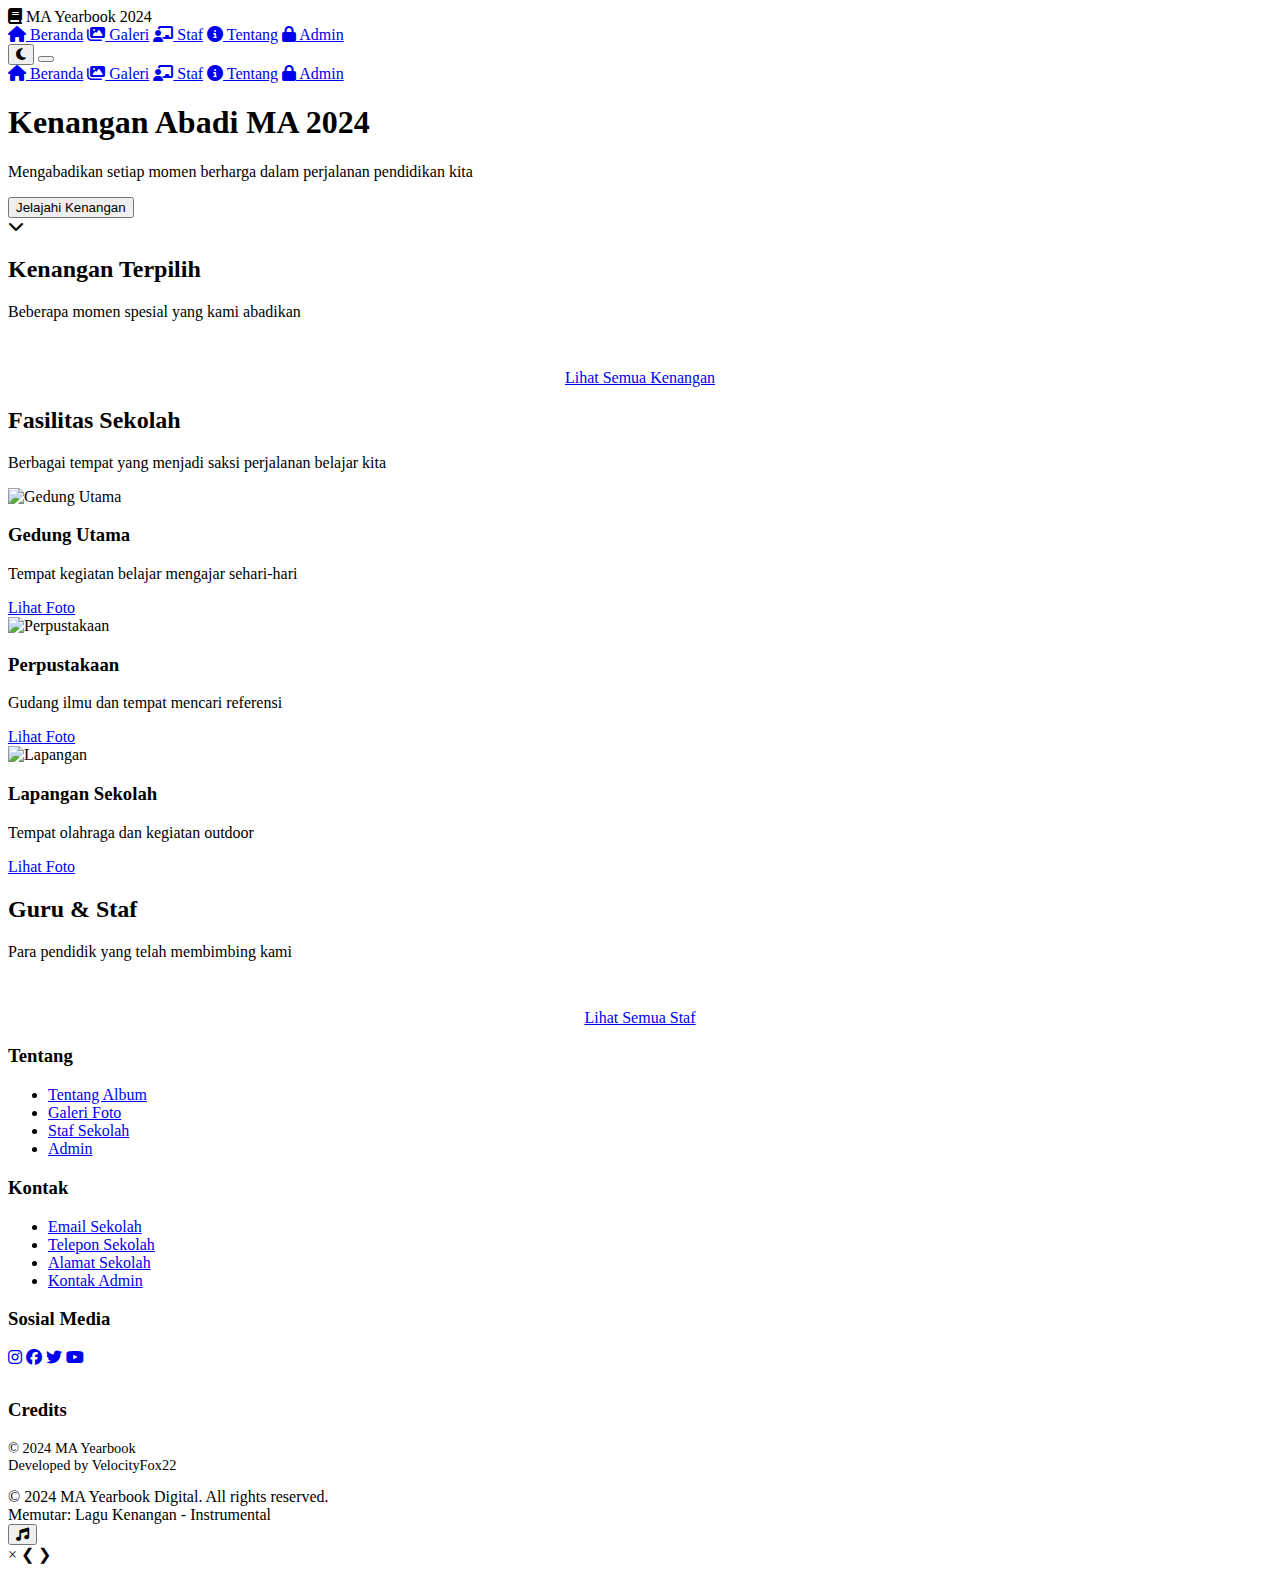
==== commit edcd2a5c: "Update index.html" ====
--- a/index.html
+++ b/index.html
@@ -3,7 +3,7 @@
 <head>
     <meta charset="UTF-8">
     <meta name="viewport" content="width=device-width, initial-scale=1.0">
-    <title>Kenangan MAMKET 2024 | Album Digital Eksklusif</title>
+    <title>Kenangan MA 2024 | Album Digital Eksklusif</title>
     <link rel="stylesheet" href="https://cdnjs.cloudflare.com/ajax/libs/font-awesome/6.4.0/css/all.min.css">
     <link href="https://fonts.googleapis.com/css2?family=Playfair+Display:wght@400;500;600;700&family=Poppins:wght@300;400;500;600&display=swap" rel="stylesheet">
     <link rel="stylesheet" href="css/style.css">
@@ -17,11 +17,11 @@
         </div>
         
         <div class="nav-links">
-            <a href="#home">Beranda</a>
-            <a href="#memories">Kenangan</a>
-            <a href="#staff">Guru & Staf</a>
-            <a href="#facilities">Fasilitas</a>
-            <a href="#admin">Admin</a>
+            <a href="index.html" class="active"><i class="fas fa-home"></i> Beranda</a>
+            <a href="gallery.html"><i class="fas fa-images"></i> Galeri</a>
+            <a href="staff.html"><i class="fas fa-chalkboard-teacher"></i> Staf</a>
+            <a href="about.html"><i class="fas fa-info-circle"></i> Tentang</a>
+            <a href="login.html"><i class="fas fa-lock"></i> Admin</a>
         </div>
         
         <div class="nav-actions">
@@ -38,23 +38,22 @@
     
     <div class="menu-overlay" id="menuOverlay">
         <div class="menu-links">
-            <a href="#home"><i class="fas fa-home"></i> Beranda</a>
-            <a href="#memories"><i class="fas fa-images"></i> Kenangan</a>
-            <a href="#staff"><i class="fas fa-chalkboard-teacher"></i> Guru & Staf</a>
-            <a href="#facilities"><i class="fas fa-school"></i> Fasilitas</a>
-            <a href="#admin"><i class="fas fa-lock"></i> Admin</a>
+            <a href="index.html"><i class="fas fa-home"></i> Beranda</a>
+            <a href="gallery.html"><i class="fas fa-images"></i> Galeri</a>
+            <a href="staff.html"><i class="fas fa-chalkboard-teacher"></i> Staf</a>
+            <a href="about.html"><i class="fas fa-info-circle"></i> Tentang</a>
+            <a href="login.html"><i class="fas fa-lock"></i> Admin</a>
         </div>
     </div>
     
     <!-- Main Content -->
     <main>
         <!-- Hero Section -->
-        <section class="hero" id="home">
-            <div class="parallax-bg"></div>
+        <section class="hero">
             <div class="hero-content">
                 <h1>Kenangan Abadi MA 2024</h1>
                 <p>Mengabadikan setiap momen berharga dalam perjalanan pendidikan kita</p>
-                <button class="hero-btn" onclick="document.querySelector('#memories').scrollIntoView({ behavior: 'smooth' })">
+                <button class="hero-btn" onclick="window.location.href='gallery.html'">
                     Jelajahi Kenangan
                 </button>
             </div>
@@ -63,46 +62,24 @@
             </div>
         </section>
         
-        <!-- Memories Section -->
-        <section class="section" id="memories">
+        <!-- Featured Memories Section -->
+        <section class="section" id="featured">
             <div class="section-title">
-                <h2>Kenangan Kelas</h2>
-                <p>Kumpulan momen berharga selama 3 tahun bersama di MA</p>
-            </div>
-            
-            <div class="memories-tabs">
-                <button class="memories-tab active" data-year="all">Semua</button>
-                <button class="memories-tab" data-year="2022">2022</button>
-                <button class="memories-tab" data-year="2023">2023</button>
-                <button class="memories-tab" data-year="2024">2024</button>
-            </div>
-            
-            <div class="gallery" id="memoriesGallery">
-                <!-- Memories will be loaded from JavaScript -->
-            </div>
-        </section>
-        
-        <!-- Staff Section -->
-        <section class="section" id="staff">
-            <div class="section-title">
-                <h2>Guru & Staf Sekolah</h2>
-                <p>Para pendidik dan tenaga kependidikan yang membimbing kita</p>
-            </div>
-            
-            <div class="staff-tabs">
-                <button class="staff-tab active" data-type="all">Semua</button>
-                <button class="staff-tab" data-type="teacher">Guru</button>
-                <button class="staff-tab" data-type="administration">Tata Usaha</button>
-                <button class="staff-tab" data-type="leadership">Kepemimpinan</button>
-            </div>
-            
-            <div class="staff-grid" id="staffGrid">
-                <!-- Staff will be loaded from JavaScript -->
-            </div>
-        </section>
-        
-        <!-- Facilities Section -->
-        <section class="section" id="facilities">
+                <h2>Kenangan Terpilih</h2>
+                <p>Beberapa momen spesial yang kami abadikan</p>
+            </div>
+            
+            <div class="gallery" id="featuredGallery">
+                <!-- Featured memories will be loaded from JavaScript -->
+            </div>
+            
+            <div style="text-align: center; margin-top: 3rem;">
+                <a href="gallery.html" class="btn">Lihat Semua Kenangan</a>
+            </div>
+        </section>
+        
+        <!-- School Section -->
+        <section class="section" id="school">
             <div class="section-title">
                 <h2>Fasilitas Sekolah</h2>
                 <p>Berbagai tempat yang menjadi saksi perjalanan belajar kita</p>
@@ -116,7 +93,7 @@
                     <div class="school-info">
                         <h3>Gedung Utama</h3>
                         <p>Tempat kegiatan belajar mengajar sehari-hari</p>
-                        <a href="#" class="school-link">Lihat Foto</a>
+                        <a href="gallery.html?category=school" class="school-link">Lihat Foto</a>
                     </div>
                 </div>
                 
@@ -127,7 +104,7 @@
                     <div class="school-info">
                         <h3>Perpustakaan</h3>
                         <p>Gudang ilmu dan tempat mencari referensi</p>
-                        <a href="#" class="school-link">Lihat Foto</a>
+                        <a href="gallery.html?category=library" class="school-link">Lihat Foto</a>
                     </div>
                 </div>
                 
@@ -138,103 +115,25 @@
                     <div class="school-info">
                         <h3>Lapangan Sekolah</h3>
                         <p>Tempat olahraga dan kegiatan outdoor</p>
-                        <a href="#" class="school-link">Lihat Foto</a>
-                    </div>
-                </div>
-                
-                <div class="school-card">
-                    <div class="school-img">
-                        <img src="https://images.unsplash.com/photo-1588072432836-e10032774350?ixlib=rb-1.2.1&auto=format&fit=crop&w=1350&q=80" alt="Lab Komputer">
-                    </div>
-                    <div class="school-info">
-                        <h3>Lab Komputer</h3>
-                        <p>Tempat belajar teknologi informasi</p>
-                        <a href="#" class="school-link">Lihat Foto</a>
-                    </div>
-                </div>
-                
-                <div class="school-card">
-                    <div class="school-img">
-                        <img src="https://images.unsplash.com/photo-1571260899304-425eee4c7efc?ixlib=rb-1.2.1&auto=format&fit=crop&w=1350&q=80" alt="Aula">
-                    </div>
-                    <div class="school-info">
-                        <h3>Aula Sekolah</h3>
-                        <p>Tempat acara besar dan pertemuan</p>
-                        <a href="#" class="school-link">Lihat Foto</a>
-                    </div>
-                </div>
-                
-                <div class="school-card">
-                    <div class="school-img">
-                        <img src="https://images.unsplash.com/photo-1517502884422-41eaead166d4?ixlib=rb-1.2.1&auto=format&fit=crop&w=1350&q=80" alt="Kantin">
-                    </div>
-                    <div class="school-info">
-                        <h3>Kantin</h3>
-                        <p>Tempat istirahat dan makan bersama</p>
-                        <a href="#" class="school-link">Lihat Foto</a>
-                    </div>
-                </div>
-            </div>
-        </section>
-        
-        <!-- Admin Section -->
-        <section class="admin-section" id="admin">
-            <div class="admin-container">
-                <div class="admin-tabs">
-                    <button class="admin-tab active" data-tab="login">Login Admin</button>
-                    <button class="admin-tab" data-tab="upload">Unggah Foto</button>
-                    <button class="admin-tab" data-tab="manage">Kelola Konten</button>
-                </div>
-                
-                <div class="admin-content active" id="login">
-                    <form class="login-form" id="loginForm">
-                        <div class="form-group">
-                            <label for="username">Username</label>
-                            <input type="text" id="username" required>
-                        </div>
-                        
-                        <div class="form-group">
-                            <label for="password">Password</label>
-                            <input type="password" id="password" required>
-                        </div>
-                        
-                        <button type="submit" class="btn btn-gold">Login</button>
-                    </form>
-                </div>
-                
-                <div class="admin-content" id="upload">
-                    <form class="upload-form" id="uploadForm">
-                        <div class="form-group">
-                            <label for="photo-upload">Pilih Foto</label>
-                            <input type="file" id="photo-upload" accept="image/*" required>
-                        </div>
-                        
-                        <div class="form-group">
-                            <label for="photo-caption">Keterangan Foto</label>
-                            <input type="text" id="photo-caption" required>
-                        </div>
-                        
-                        <div class="form-group">
-                            <label for="photo-year">Tahun</label>
-                            <select id="photo-year" required>
-                                <option value="2022">2022</option>
-                                <option value="2023">2023</option>
-                                <option value="2024">2024</option>
-                            </select>
-                        </div>
-                        
-                        <button type="submit" class="btn btn-gold">Unggah Foto</button>
-                    </form>
-                </div>
-                
-                <div class="admin-content" id="manage">
-                    <div class="manage-content">
-                        <h3>Kelola Foto</h3>
-                        <div class="manage-grid" id="manageGrid">
-                            <!-- Photos will be loaded here for management -->
-                        </div>
-                    </div>
-                </div>
+                        <a href="gallery.html?category=field" class="school-link">Lihat Foto</a>
+                    </div>
+                </div>
+            </div>
+        </section>
+        
+        <!-- Staff Preview Section -->
+        <section class="section" id="staff-preview">
+            <div class="section-title">
+                <h2>Guru & Staf</h2>
+                <p>Para pendidik yang telah membimbing kami</p>
+            </div>
+            
+            <div class="staff-grid" id="staffPreviewGrid">
+                <!-- Staff preview will be loaded from JavaScript -->
+            </div>
+            
+            <div style="text-align: center; margin-top: 3rem;">
+                <a href="staff.html" class="btn">Lihat Semua Staf</a>
             </div>
         </section>
     </main>
@@ -245,10 +144,10 @@
             <div class="footer-column">
                 <h3>Tentang</h3>
                 <ul class="footer-links">
-                    <li><a href="#home">Beranda</a></li>
-                    <li><a href="#memories">Kenangan Kelas</a></li>
-                    <li><a href="#staff">Guru & Staf</a></li>
-                    <li><a href="#facilities">Fasilitas</a></li>
+                    <li><a href="about.html">Tentang Album</a></li>
+                    <li><a href="gallery.html">Galeri Foto</a></li>
+                    <li><a href="staff.html">Staf Sekolah</a></li>
+                    <li><a href="login.html">Admin</a></li>
                 </ul>
             </div>
             
@@ -258,7 +157,7 @@
                     <li><a href="mailto:info@mayearbook2024.edu">Email Sekolah</a></li>
                     <li><a href="tel:+628123456789">Telepon Sekolah</a></li>
                     <li><a href="#">Alamat Sekolah</a></li>
-                    <li><a href="#admin">Kontak Admin</a></li>
+                    <li><a href="login.html">Kontak Admin</a></li>
                 </ul>
             </div>
             
@@ -287,7 +186,7 @@
     <!-- Music Player -->
     <div class="music-player" id="musicPlayer">
         <audio id="bgMusic" loop>
-            <source src="https://www.soundhelix.com/examples/mp3/SoundHelix-Song-1.mp3" type="audio/mpeg">
+            <source src="assets/music/memory.mp3" type="audio/mpeg">
         </audio>
         <div class="music-info" id="musicInfo">Memutar: Lagu Kenangan - Instrumental</div>
         <button class="music-btn" id="musicBtn">
@@ -306,6 +205,7 @@
         </div>
     </div>
     
-    <script src="js/script.js"></script>
+    <script src="js/main.js"></script>
+    <script src="js/home.js"></script>
 </body>
 </html>